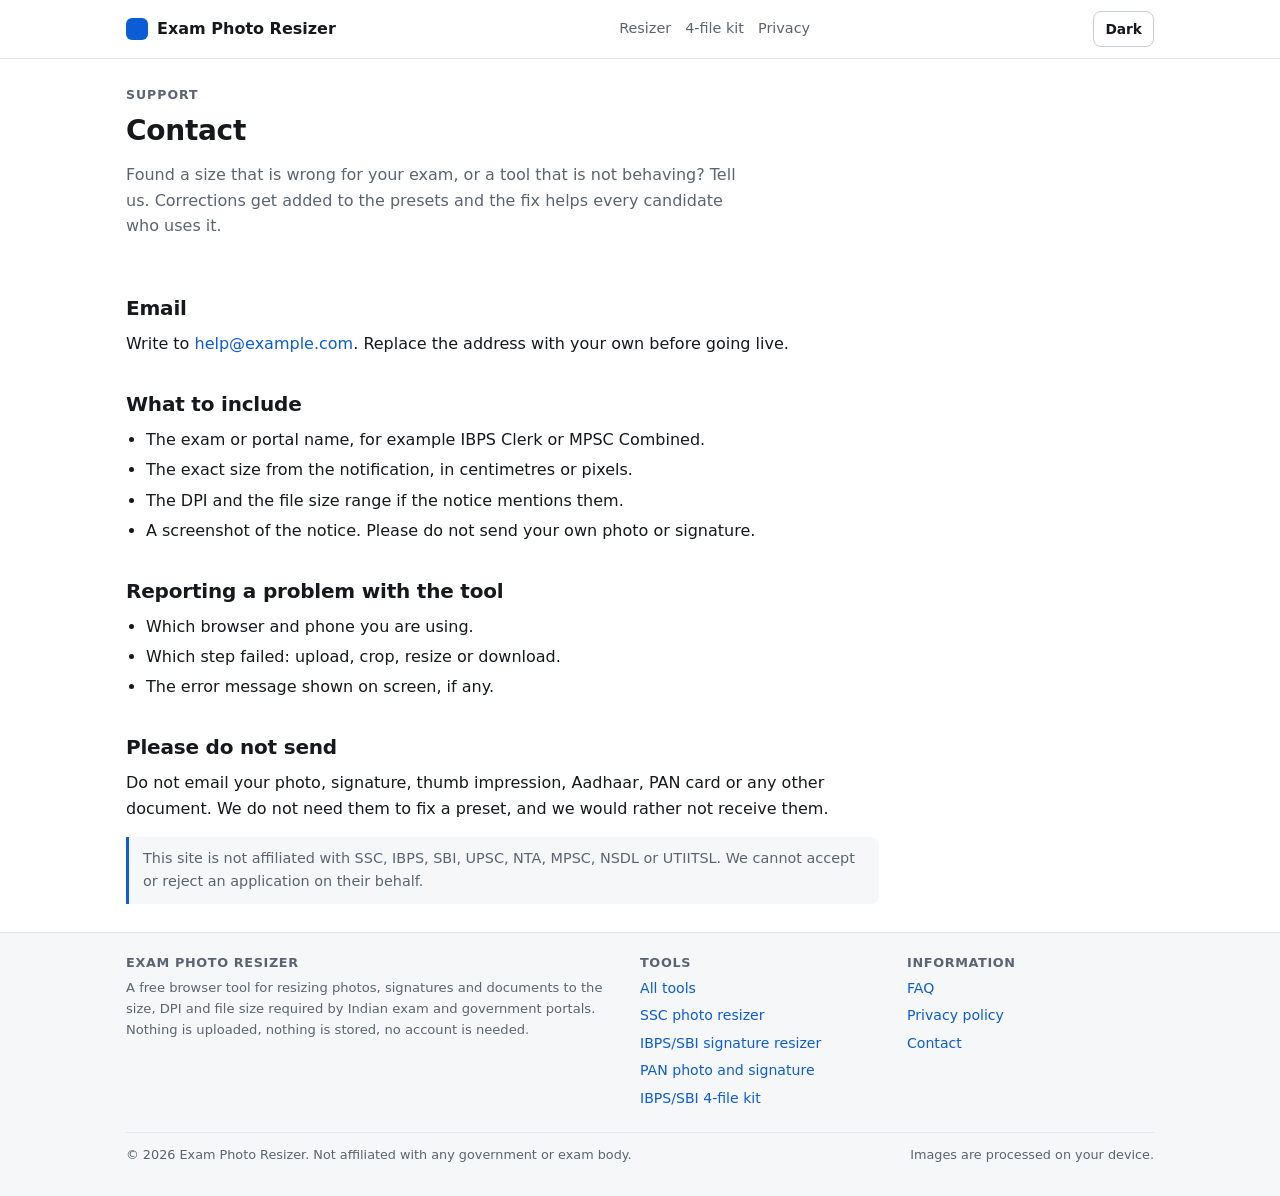
==== contact.html @ 7a9ceb4a "Launch exam photo and signature resizer site" ====
<!doctype html>
<html lang="en" data-theme="light">
<head>
<meta charset="UTF-8" />
<meta name="viewport" content="width=device-width, initial-scale=1" />
<title>Contact — Exam Photo Resizer</title>
<meta name="description" content="Contact Exam Photo Resizer. Report a wrong size preset, request a new exam preset, or report a problem with a tool." />
<meta name="robots" content="index, follow" />
<meta name="theme-color" content="#ffffff" />
<link rel="canonical" href="https://example.com/contact.html" />
<link rel="stylesheet" href="./styles.css?v=6" />
</head>
<body>
<header class="site-head">
  <div class="wrap head-in">
    <a class="brand" href="./index.html"><span class="brand-dot" aria-hidden="true"></span>Exam Photo Resizer</a>
    <nav class="head-nav" aria-label="Main">
      <a href="./index.html">Resizer</a>
      <a href="./ibps-sbi-kit.html">4-file kit</a>
      <a href="./privacy.html">Privacy</a>
    </nav>
    <div class="head-tools">
      <button id="themeToggle" class="btn btn-sm" type="button" aria-label="Switch between light and dark mode">Dark</button>
    </div>
  </div>
</header>

<main class="wrap">
  <section class="hero">
    <p class="eyebrow">Support</p>
    <h1>Contact</h1>
    <p>Found a size that is wrong for your exam, or a tool that is not behaving? Tell us. Corrections get added to the presets and the fix helps every candidate who uses it.</p>
  </section>

  <section class="content">
    <h2>Email</h2>
    <p>Write to <a href="mailto:help@example.com">help@example.com</a>. Replace the address with your own before going live.</p>

    <h2>What to include</h2>
    <ul>
      <li>The exam or portal name, for example IBPS Clerk or MPSC Combined.</li>
      <li>The exact size from the notification, in centimetres or pixels.</li>
      <li>The DPI and the file size range if the notice mentions them.</li>
      <li>A screenshot of the notice. Please do not send your own photo or signature.</li>
    </ul>

    <h2>Reporting a problem with the tool</h2>
    <ul>
      <li>Which browser and phone you are using.</li>
      <li>Which step failed: upload, crop, resize or download.</li>
      <li>The error message shown on screen, if any.</li>
    </ul>

    <h2>Please do not send</h2>
    <p>Do not email your photo, signature, thumb impression, Aadhaar, PAN card or any other document. We do not need them to fix a preset, and we would rather not receive them.</p>

    <div class="note-box">This site is not affiliated with SSC, IBPS, SBI, UPSC, NTA, MPSC, NSDL or UTIITSL. We cannot accept or reject an application on their behalf.</div>
  </section>
</main>

<footer class="site-foot">
  <div class="wrap">
    <div class="foot-grid">
      <div>
        <h3>Exam Photo Resizer</h3>
        <p class="foot-note">A free browser tool for resizing photos, signatures and documents to the size, DPI and file size required by Indian exam and government portals. Nothing is uploaded, nothing is stored, no account is needed.</p>
      </div>
      <div>
        <h3>Tools</h3>
        <ul>
          <li><a href="./index.html">All tools</a></li>
          <li><a href="./ssc-photo-resizer.html">SSC photo resizer</a></li>
          <li><a href="./ibps-signature-resizer.html">IBPS/SBI signature resizer</a></li>
          <li><a href="./pan-photo-signature-resizer.html">PAN photo and signature</a></li>
          <li><a href="./ibps-sbi-kit.html">IBPS/SBI 4-file kit</a></li>
        </ul>
      </div>
      <div>
        <h3>Information</h3>
        <ul>
          <li><a href="./index.html#faq">FAQ</a></li>
          <li><a href="./privacy.html">Privacy policy</a></li>
          <li><a href="./contact.html">Contact</a></li>
        </ul>
      </div>
    </div>
    <div class="foot-bottom">
      <span>&copy; 2026 Exam Photo Resizer. Not affiliated with any government or exam body.</span>
      <span>Images are processed on your device.</span>
    </div>
  </div>
</footer>

<script src="./app.js?v=6"></script>
</body>
</html>
---- styles.css ----
/* ============================================================
   Exam Photo Resizer — minimal, content-first stylesheet
   Mobile first. No frameworks. Light + dark via data-theme.
   ============================================================ */

:root {
  --bg: #ffffff;
  --bg-soft: #f6f7f9;
  --surface: #ffffff;
  --border: #e4e7eb;
  --border-strong: #c8cdd4;
  --text: #15181d;
  --text-soft: #5b6472;
  --accent: #0b5cd5;
  --accent-hover: #0a4fb8;
  --accent-soft: #edf3fd;
  --accent-ink: #ffffff;
  --ok: #0f7b3d;
  --warn: #8a5a00;
  --err: #b3261e;
  --radius: 10px;
  --wrap: 1060px;
  --font: system-ui, -apple-system, "Segoe UI", Roboto, "Helvetica Neue", Arial, "Noto Sans", sans-serif;
}

html[data-theme="dark"] {
  --bg: #0e1116;
  --bg-soft: #151a21;
  --surface: #141920;
  --border: #242c36;
  --border-strong: #3a4551;
  --text: #e7ecf2;
  --text-soft: #98a4b1;
  --accent: #64a0ff;
  --accent-hover: #85b4ff;
  --accent-soft: #16233a;
  --accent-ink: #06121f;
  --ok: #56cf95;
  --warn: #e0b055;
  --err: #ff9d94;
}

* { box-sizing: border-box; }

html { -webkit-text-size-adjust: 100%; scroll-behavior: smooth; }

body {
  margin: 0;
  font-family: var(--font);
  font-size: 16px;
  line-height: 1.6;
  color: var(--text);
  background: var(--bg);
  -webkit-font-smoothing: antialiased;
}

img { max-width: 100%; }

a { color: var(--accent); text-decoration: none; }
a:hover { text-decoration: underline; }

h1, h2, h3 { line-height: 1.25; margin: 0 0 .5em; letter-spacing: -.01em; }
h1 { font-size: 1.75rem; font-weight: 700; }
h2 { font-size: 1.25rem; font-weight: 700; margin-top: 2rem; }
h3 { font-size: 1.02rem; font-weight: 650; }
p { margin: 0 0 1rem; }
small { font-size: .85rem; }
ul, ol { margin: 0 0 1rem; padding-left: 1.25rem; }
li { margin: .3rem 0; }

.wrap { max-width: var(--wrap); margin: 0 auto; padding: 0 16px; }

.skip {
  position: absolute; left: -9999px; top: 0; background: var(--accent); color: var(--accent-ink);
  padding: 10px 14px; border-radius: 0 0 8px 0; z-index: 50;
}
.skip:focus { left: 0; }

/* ---------- header ---------- */
.site-head {
  border-bottom: 1px solid var(--border);
  background: var(--surface);
  position: sticky; top: 0; z-index: 20;
}
.head-in {
  display: flex; align-items: center; justify-content: space-between; gap: 14px;
  min-height: 58px; flex-wrap: wrap;
}
.brand { display: flex; align-items: center; gap: 9px; font-weight: 700; font-size: 1rem; color: var(--text); }
.brand:hover { text-decoration: none; }
.brand-dot { width: 22px; height: 22px; border-radius: 6px; background: var(--accent); }
.head-nav { display: flex; align-items: center; gap: 14px; flex-wrap: wrap; font-size: .9rem; }
.head-nav a { color: var(--text-soft); }
.head-nav a:hover { color: var(--text); }
.head-tools { display: flex; align-items: center; gap: 8px; }

/* ---------- buttons + forms ---------- */
.btn {
  display: inline-flex; align-items: center; justify-content: center; gap: 6px;
  font: inherit; font-size: .95rem; font-weight: 600;
  padding: 9px 16px; border-radius: 8px; cursor: pointer;
  border: 1px solid var(--border-strong); background: var(--surface); color: var(--text);
  text-decoration: none;
}
.btn:hover { background: var(--bg-soft); text-decoration: none; }
.btn-primary { background: var(--accent); border-color: var(--accent); color: var(--accent-ink); }
.btn-primary:hover { background: var(--accent-hover); }
.btn-sm { padding: 6px 11px; font-size: .86rem; }
.btn:disabled { opacity: .45; cursor: not-allowed; }

label { display: block; font-size: .86rem; font-weight: 600; color: var(--text-soft); margin-bottom: 5px; }
input[type="text"], input[type="number"], input[type="date"], select {
  width: 100%; font: inherit; font-size: .95rem; padding: 9px 10px;
  border: 1px solid var(--border-strong); border-radius: 8px; background: var(--surface); color: var(--text);
}
input:focus, select:focus, button:focus, a:focus, summary:focus {
  outline: 2px solid var(--accent); outline-offset: 1px;
}
input[type="range"] { width: 100%; }
input[type="checkbox"] { width: 16px; height: 16px; accent-color: var(--accent); }

.field { margin-bottom: 12px; }
.grid2 { display: grid; grid-template-columns: 1fr 1fr; gap: 10px; }
.grid3 { display: grid; grid-template-columns: repeat(3, 1fr); gap: 10px; }
.check { display: flex; align-items: center; gap: 8px; font-size: .88rem; color: var(--text); font-weight: 500; margin-bottom: 10px; }
.check input { flex: 0 0 auto; }
.help { font-size: .82rem; color: var(--text-soft); margin: 4px 0 0; }

fieldset {
  border: 1px solid var(--border); border-radius: var(--radius);
  padding: 14px; margin: 0 0 14px; background: var(--bg-soft);
}
legend { font-size: .84rem; font-weight: 700; text-transform: uppercase; letter-spacing: .04em; color: var(--text-soft); padding: 0 6px; }

/* ---------- layout ---------- */
.hero { padding: 26px 0 6px; }
.hero h1 { max-width: 22ch; }
.hero p { max-width: 62ch; color: var(--text-soft); }
.eyebrow { font-size: .78rem; text-transform: uppercase; letter-spacing: .08em; color: var(--accent); font-weight: 700; margin-bottom: 8px; }

.steps { display: grid; gap: 12px; grid-template-columns: repeat(3, 1fr); margin: 18px 0 4px; padding: 0; list-style: none; }
.steps li { background: var(--bg-soft); border: 1px solid var(--border); border-radius: var(--radius); padding: 12px 14px; font-size: .9rem; margin: 0; }
.steps b { display: block; font-size: .8rem; color: var(--accent); margin-bottom: 2px; }

.tool { display: grid; grid-template-columns: minmax(0, 1fr) minmax(0, 1fr); gap: 22px; margin: 22px 0; align-items: start; }
.card { border: 1px solid var(--border); border-radius: var(--radius); padding: 16px; background: var(--surface); }
.card h2 { margin-top: 0; font-size: 1.05rem; }
.card-head { display: flex; align-items: baseline; justify-content: space-between; gap: 10px; flex-wrap: wrap; margin-bottom: 10px; }
.card-head h2 { margin: 0; font-size: 1.05rem; }
.card-head .note { font-size: .8rem; color: var(--text-soft); margin: 0; }

/* preset chips */
.preset-more { margin-top: 8px; }
.preset-more summary { font-size: .84rem; color: var(--accent); cursor: pointer; }
.presets { display: flex; flex-wrap: wrap; gap: 6px; margin: 8px 0 0; }
.chip {
  font: inherit; font-size: .82rem; padding: 5px 10px; border-radius: 999px;
  border: 1px solid var(--border-strong); background: var(--surface); color: var(--text-soft); cursor: pointer;
}
.chip:hover { border-color: var(--accent); color: var(--accent); }
.chip[aria-pressed="true"] { background: var(--accent); border-color: var(--accent); color: var(--accent-ink); }

/* drop zone */
.drop {
  display: block; text-align: center; padding: 22px 14px; cursor: pointer;
  border: 1.5px dashed var(--border-strong); border-radius: var(--radius); background: var(--bg-soft);
}
.drop:hover { border-color: var(--accent); }
.drop input { position: absolute; width: 1px; height: 1px; opacity: 0; }
.drop b { display: block; font-size: .95rem; }
.drop span { font-size: .83rem; color: var(--text-soft); }
.drop.drag { border-color: var(--accent); background: var(--accent-soft); }

.compare { display: grid; grid-template-columns: 1fr 1fr; gap: 12px; }
.compare figure { margin: 0; }
.compare figcaption { font-size: .8rem; font-weight: 700; color: var(--text-soft); margin-bottom: 5px; }
canvas { display: block; width: 100%; height: auto; max-height: 340px; object-fit: contain; border: 1px solid var(--border); border-radius: 8px; background: var(--bg-soft); }
.meta { font-size: .8rem; color: var(--text-soft); white-space: pre-wrap; margin-top: 6px; min-height: 1.2em; }

.crop { margin-top: 12px; border-top: 1px solid var(--border); padding-top: 12px; }
.crop[hidden] { display: none; }
.crop h3 { font-size: .92rem; margin-bottom: 2px; }
.crop-canvas { width: 100%; max-height: 300px; aspect-ratio: 4/5; object-fit: contain; touch-action: none; cursor: grab; }
.crop-canvas.dragging { cursor: grabbing; }
.crop-row { display: grid; grid-template-columns: 1fr auto; gap: 10px; align-items: end; margin-top: 8px; }

.status { font-size: .87rem; color: var(--text-soft); margin-top: 10px; }
.status.ok { color: var(--ok); }
.status.warn { color: var(--warn); }
.status.err { color: var(--err); }
.actions { display: flex; flex-wrap: wrap; gap: 8px; margin-top: 12px; }

/* ---------- tables ---------- */
.table-wrap { overflow-x: auto; margin: 12px 0 4px; }
table { width: 100%; border-collapse: collapse; font-size: .89rem; min-width: 560px; }
th, td { text-align: left; padding: 9px 10px; border-bottom: 1px solid var(--border); vertical-align: top; }
th { font-size: .76rem; text-transform: uppercase; letter-spacing: .04em; color: var(--text-soft); background: var(--bg-soft); }
tbody tr:hover { background: var(--bg-soft); }
td code { font-size: .86em; background: var(--bg-soft); padding: 1px 4px; border-radius: 4px; }

/* ---------- content ---------- */
.content { max-width: 74ch; }
.content h2 { margin-top: 2.2rem; }
.note-box { border-left: 3px solid var(--accent); background: var(--bg-soft); padding: 10px 14px; border-radius: 0 8px 8px 0; font-size: .9rem; color: var(--text-soft); }
.faq details { border-bottom: 1px solid var(--border); padding: 10px 0; }
.faq summary { cursor: pointer; font-weight: 600; font-size: .95rem; }
.faq details p { margin: 8px 0 0; color: var(--text-soft); font-size: .92rem; }
.linklist { display: flex; flex-wrap: wrap; gap: 8px; padding: 0; list-style: none; margin: 0 0 1rem; }
.linklist li { margin: 0; }
.updated { font-size: .8rem; color: var(--text-soft); }

/* ---------- ads ---------- */
.ad { border: 1px solid var(--border); border-radius: 8px; padding: 8px; background: var(--bg-soft); margin: 18px 0; }
.ad span { display: block; font-size: .68rem; text-transform: uppercase; letter-spacing: .07em; color: var(--text-soft); margin-bottom: 6px; }
.ad div { min-height: 78px; display: grid; place-items: center; font-size: .8rem; color: var(--text-soft); border: 1px dashed var(--border-strong); border-radius: 6px; background: var(--surface); text-align: center; padding: 10px; }

/* ---------- kit ---------- */
.kit-grid { display: grid; grid-template-columns: 1fr 1fr; gap: 12px; }
.kit-slot { border: 1px solid var(--border); border-radius: var(--radius); padding: 12px; background: var(--bg-soft); }
.kit-slot h3 { margin: 0 0 3px; font-size: .95rem; }
.kit-spec { font-size: .8rem; color: var(--text-soft); margin: 0 0 8px; }
.kit-row { display: flex; gap: 8px; flex-wrap: wrap; align-items: center; }
.kit-file { font-size: .8rem; color: var(--text-soft); margin-top: 6px; }
.kit-status { font-size: .8rem; margin-top: 4px; }
.kit-status.ok { color: var(--ok); }
.kit-status.warn { color: var(--warn); }
.kit-status.err { color: var(--err); }
.toolbar { display: flex; gap: 10px; flex-wrap: wrap; align-items: center; margin-bottom: 12px; }

/* ---------- footer ---------- */
.site-foot { border-top: 1px solid var(--border); margin-top: 28px; padding: 22px 0 30px; background: var(--bg-soft); }
.foot-grid { display: grid; grid-template-columns: 2fr 1fr 1fr; gap: 20px; }
.foot-grid h3 { font-size: .8rem; text-transform: uppercase; letter-spacing: .05em; color: var(--text-soft); }
.foot-grid ul { list-style: none; padding: 0; margin: 0; font-size: .88rem; }
.foot-grid li { margin: 5px 0; }
.foot-note { font-size: .82rem; color: var(--text-soft); margin: 0; }
.foot-bottom { border-top: 1px solid var(--border); margin-top: 18px; padding-top: 12px; font-size: .8rem; color: var(--text-soft); display: flex; justify-content: space-between; gap: 10px; flex-wrap: wrap; }

/* ---------- responsive ---------- */
@media (max-width: 900px) {
  .tool { grid-template-columns: 1fr; }
  .steps { grid-template-columns: 1fr; }
  .foot-grid { grid-template-columns: 1fr; }
}
@media (max-width: 620px) {
  h1 { font-size: 1.45rem; }
  .grid2, .grid3, .compare, .kit-grid { grid-template-columns: 1fr; }
  .head-nav { gap: 10px; font-size: .85rem; }
}
@media (prefers-reduced-motion: reduce) {
  html { scroll-behavior: auto; }
}
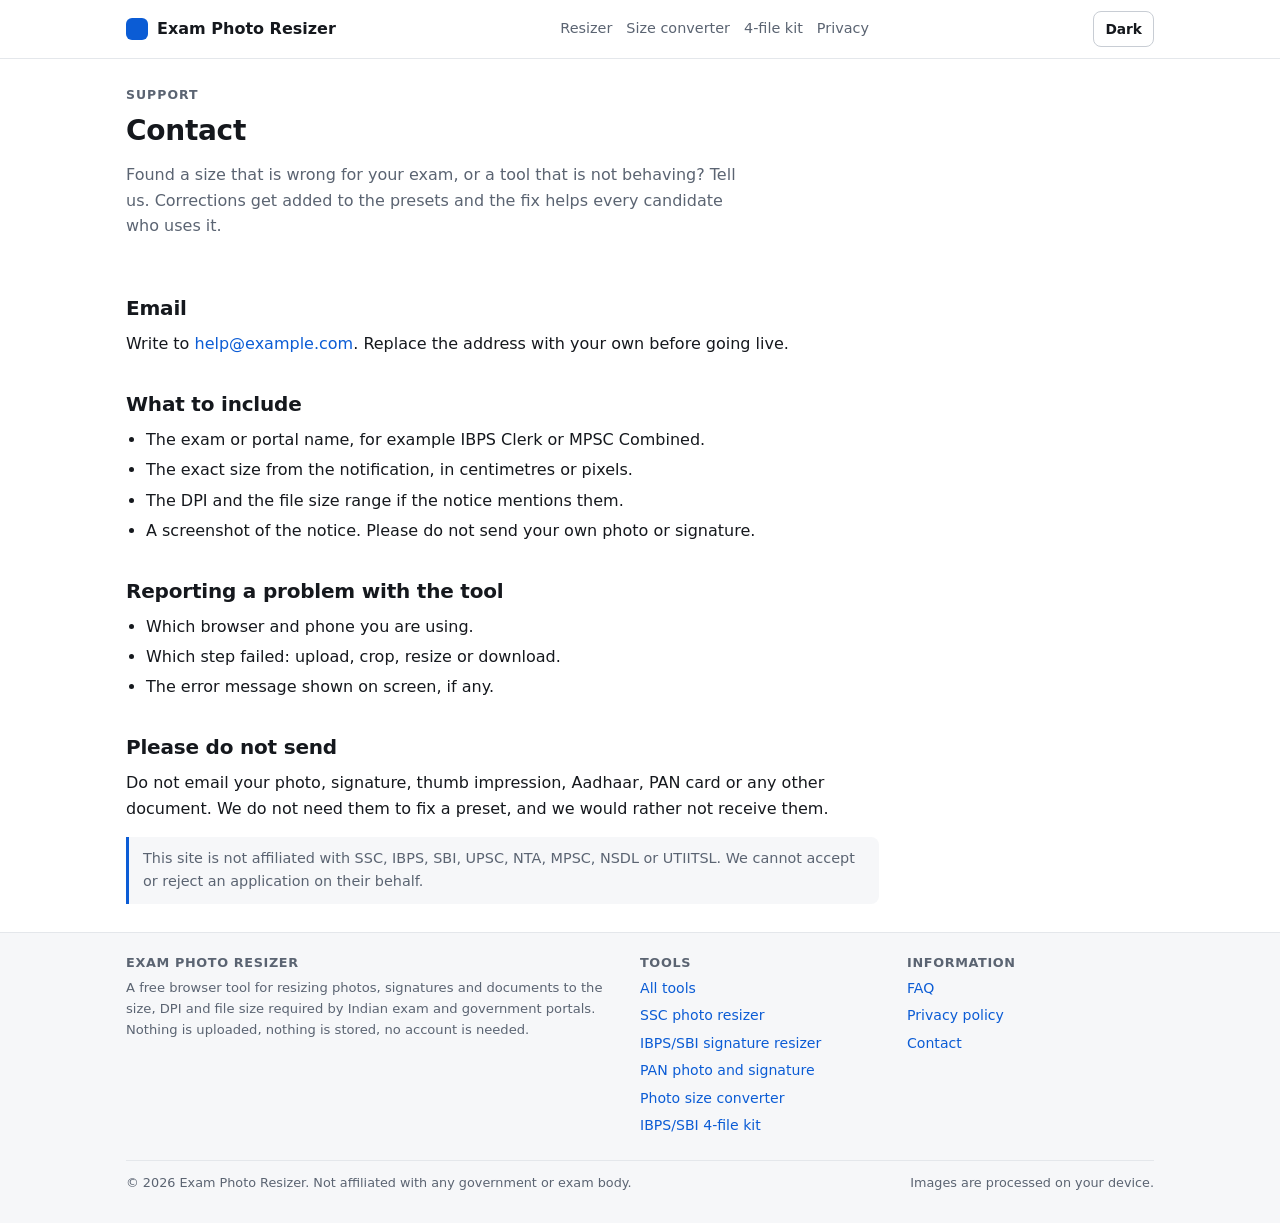
==== commit 5e0996da: "Apply review fixes: hide ad placeholders, upload-first layout, collapsible optional panels, keyword " ====
--- a/contact.html
+++ b/contact.html
@@ -7,15 +7,16 @@
 <meta name="description" content="Contact Exam Photo Resizer. Report a wrong size preset, request a new exam preset, or report a problem with a tool." />
 <meta name="robots" content="index, follow" />
 <meta name="theme-color" content="#ffffff" />
-<link rel="canonical" href="https://example.com/contact.html" />
-<link rel="stylesheet" href="./styles.css?v=6" />
+<link rel="canonical" href="https://rushikeshk1998.github.io/exam-photo-resizer-india/contact.html" />
+<link rel="stylesheet" href="./styles.css?v=7" />
 </head>
 <body>
 <header class="site-head">
   <div class="wrap head-in">
-    <a class="brand" href="./index.html"><span class="brand-dot" aria-hidden="true"></span>Exam Photo Resizer</a>
+    <a class="brand" href="./"><span class="brand-dot" aria-hidden="true"></span>Exam Photo Resizer</a>
     <nav class="head-nav" aria-label="Main">
-      <a href="./index.html">Resizer</a>
+      <a href="./">Resizer</a>
+      <a href="./photo-size-converter.html">Size converter</a>
       <a href="./ibps-sbi-kit.html">4-file kit</a>
       <a href="./privacy.html">Privacy</a>
     </nav>
@@ -68,17 +69,18 @@
       <div>
         <h3>Tools</h3>
         <ul>
-          <li><a href="./index.html">All tools</a></li>
+          <li><a href="./">All tools</a></li>
           <li><a href="./ssc-photo-resizer.html">SSC photo resizer</a></li>
           <li><a href="./ibps-signature-resizer.html">IBPS/SBI signature resizer</a></li>
           <li><a href="./pan-photo-signature-resizer.html">PAN photo and signature</a></li>
+          <li><a href="./photo-size-converter.html">Photo size converter</a></li>
           <li><a href="./ibps-sbi-kit.html">IBPS/SBI 4-file kit</a></li>
         </ul>
       </div>
       <div>
         <h3>Information</h3>
         <ul>
-          <li><a href="./index.html#faq">FAQ</a></li>
+          <li><a href="./#faq">FAQ</a></li>
           <li><a href="./privacy.html">Privacy policy</a></li>
           <li><a href="./contact.html">Contact</a></li>
         </ul>
@@ -91,6 +93,6 @@
   </div>
 </footer>
 
-<script src="./app.js?v=6"></script>
+<script src="./app.js?v=7"></script>
 </body>
 </html>
--- a/styles.css
+++ b/styles.css
@@ -131,6 +131,16 @@
   padding: 14px; margin: 0 0 14px; background: var(--bg-soft);
 }
 legend { font-size: .84rem; font-weight: 700; text-transform: uppercase; letter-spacing: .04em; color: var(--text-soft); padding: 0 6px; }
+details.fieldset {
+  border: 1px solid var(--border); border-radius: var(--radius);
+  padding: 12px 14px; margin: 0 0 14px; background: var(--bg-soft);
+}
+details.fieldset > summary {
+  font-size: .84rem; font-weight: 700; text-transform: uppercase; letter-spacing: .04em;
+  color: var(--text-soft); cursor: pointer; list-style: revert;
+}
+details.fieldset[open] > summary { margin-bottom: 12px; }
+.privacy-note { font-size: .82rem; color: var(--text-soft); margin: 10px 0 0; }
 
 /* ---------- layout ---------- */
 .hero { padding: 26px 0 6px; }
@@ -143,6 +153,8 @@
 .steps b { display: block; font-size: .8rem; color: var(--accent); margin-bottom: 2px; }
 
 .tool { display: grid; grid-template-columns: minmax(0, 1fr) minmax(0, 1fr); gap: 22px; margin: 22px 0; align-items: start; }
+.upload-card { grid-column: 1 / -1; }
+.upload-card .drop { margin: 0; }
 .card { border: 1px solid var(--border); border-radius: var(--radius); padding: 16px; background: var(--surface); }
 .card h2 { margin-top: 0; font-size: 1.05rem; }
 .card-head { display: flex; align-items: baseline; justify-content: space-between; gap: 10px; flex-wrap: wrap; margin-bottom: 10px; }
@@ -210,7 +222,10 @@
 .updated { font-size: .8rem; color: var(--text-soft); }
 
 /* ---------- ads ---------- */
-.ad { border: 1px solid var(--border); border-radius: 8px; padding: 8px; background: var(--bg-soft); margin: 18px 0; }
+/* Ad slots stay hidden until AdSense is live. Add class="ad live" to a slot
+   when you paste a real ad unit, so the placeholder text is never shown. */
+.ad { display: none; border: 1px solid var(--border); border-radius: 8px; padding: 8px; background: var(--bg-soft); margin: 18px 0; }
+.ad.live { display: block; }
 .ad span { display: block; font-size: .68rem; text-transform: uppercase; letter-spacing: .07em; color: var(--text-soft); margin-bottom: 6px; }
 .ad div { min-height: 78px; display: grid; place-items: center; font-size: .8rem; color: var(--text-soft); border: 1px dashed var(--border-strong); border-radius: 6px; background: var(--surface); text-align: center; padding: 10px; }
 
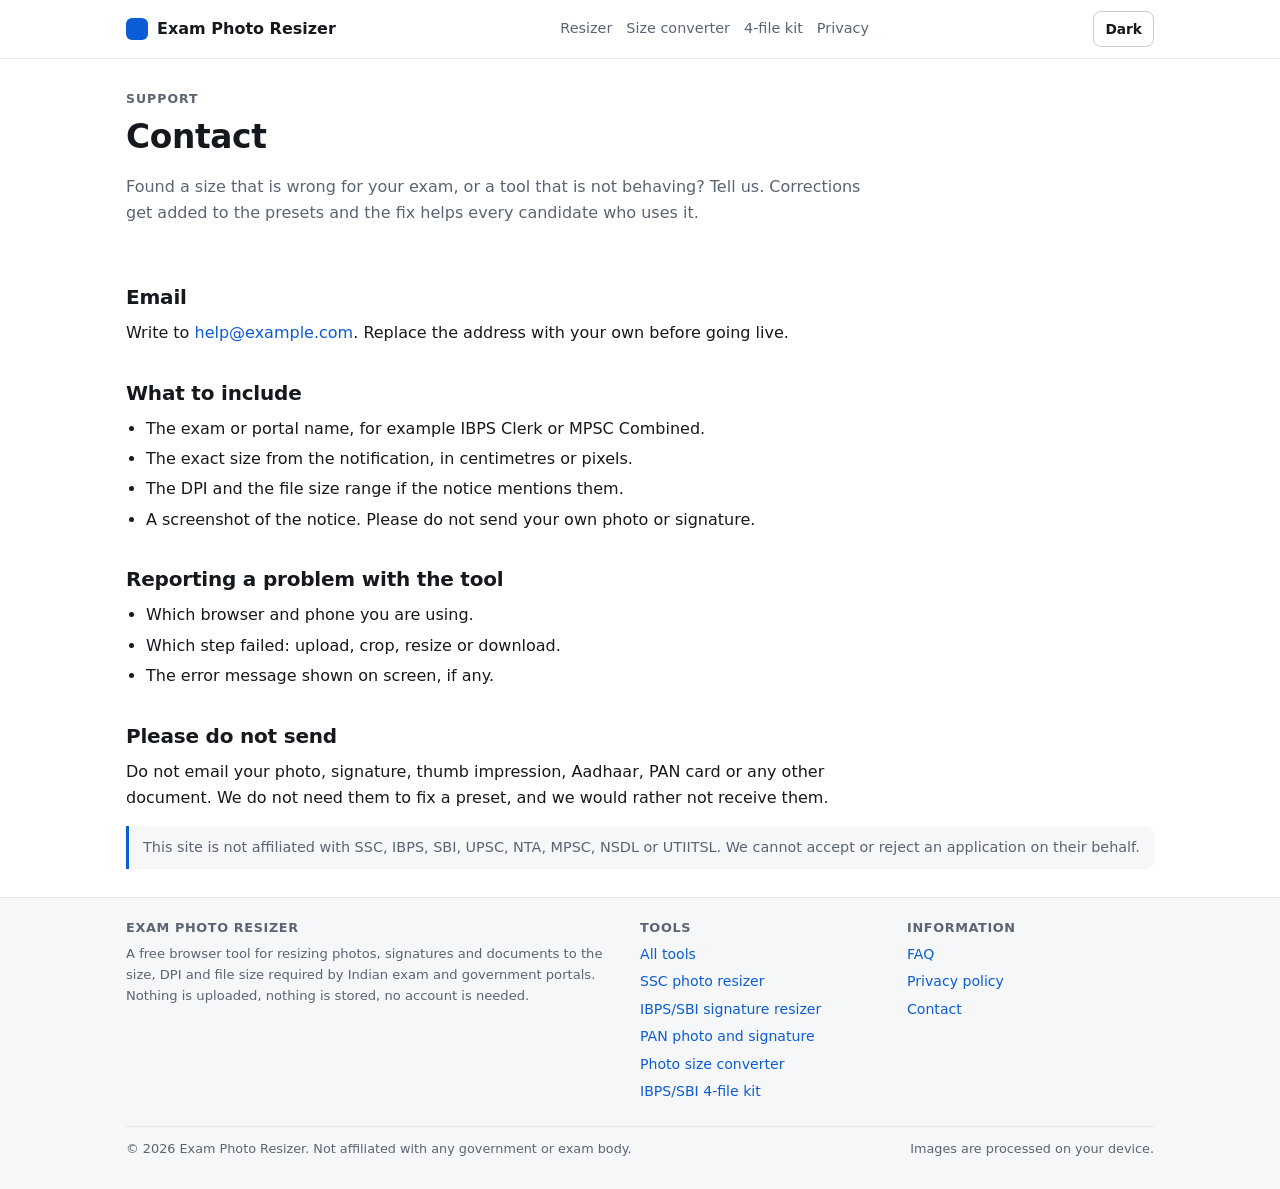
==== commit ce6cd631: "Widen hero headline and let tables use full width so the page stops reading as left-pinned" ====
--- a/contact.html
+++ b/contact.html
@@ -8,7 +8,7 @@
 <meta name="robots" content="index, follow" />
 <meta name="theme-color" content="#ffffff" />
 <link rel="canonical" href="https://rushikeshk1998.github.io/exam-photo-resizer-india/contact.html" />
-<link rel="stylesheet" href="./styles.css?v=7" />
+<link rel="stylesheet" href="./styles.css?v=8" />
 </head>
 <body>
 <header class="site-head">
@@ -93,6 +93,6 @@
   </div>
 </footer>
 
-<script src="./app.js?v=7"></script>
+<script src="./app.js?v=8"></script>
 </body>
 </html>
--- a/styles.css
+++ b/styles.css
@@ -20,6 +20,7 @@
   --err: #b3261e;
   --radius: 10px;
   --wrap: 1060px;
+  --measure: 74ch;
   --font: system-ui, -apple-system, "Segoe UI", Roboto, "Helvetica Neue", Arial, "Noto Sans", sans-serif;
 }
 
@@ -143,9 +144,11 @@
 .privacy-note { font-size: .82rem; color: var(--text-soft); margin: 10px 0 0; }
 
 /* ---------- layout ---------- */
-.hero { padding: 26px 0 6px; }
-.hero h1 { max-width: 22ch; }
-.hero p { max-width: 62ch; color: var(--text-soft); }
+/* One left edge for the whole page: the headline runs the full width of the
+   container, and every block of body copy shares the same reading measure. */
+.hero { padding: 30px 0 8px; }
+.hero h1 { max-width: none; font-size: clamp(1.7rem, 3.3vw, 2.05rem); }
+.hero p { max-width: var(--measure); color: var(--text-soft); }
 .eyebrow { font-size: .78rem; text-transform: uppercase; letter-spacing: .08em; color: var(--accent); font-weight: 700; margin-bottom: 8px; }
 
 .steps { display: grid; gap: 12px; grid-template-columns: repeat(3, 1fr); margin: 18px 0 4px; padding: 0; list-style: none; }
@@ -211,7 +214,10 @@
 td code { font-size: .86em; background: var(--bg-soft); padding: 1px 4px; border-radius: 4px; }
 
 /* ---------- content ---------- */
-.content { max-width: 74ch; }
+/* Prose keeps a readable measure, while tables and callouts use the full
+   container width so they are not squeezed into a narrow column. */
+.content { max-width: none; }
+.content > :is(p, ul, ol, h2, h3) { max-width: var(--measure); }
 .content h2 { margin-top: 2.2rem; }
 .note-box { border-left: 3px solid var(--accent); background: var(--bg-soft); padding: 10px 14px; border-radius: 0 8px 8px 0; font-size: .9rem; color: var(--text-soft); }
 .faq details { border-bottom: 1px solid var(--border); padding: 10px 0; }
